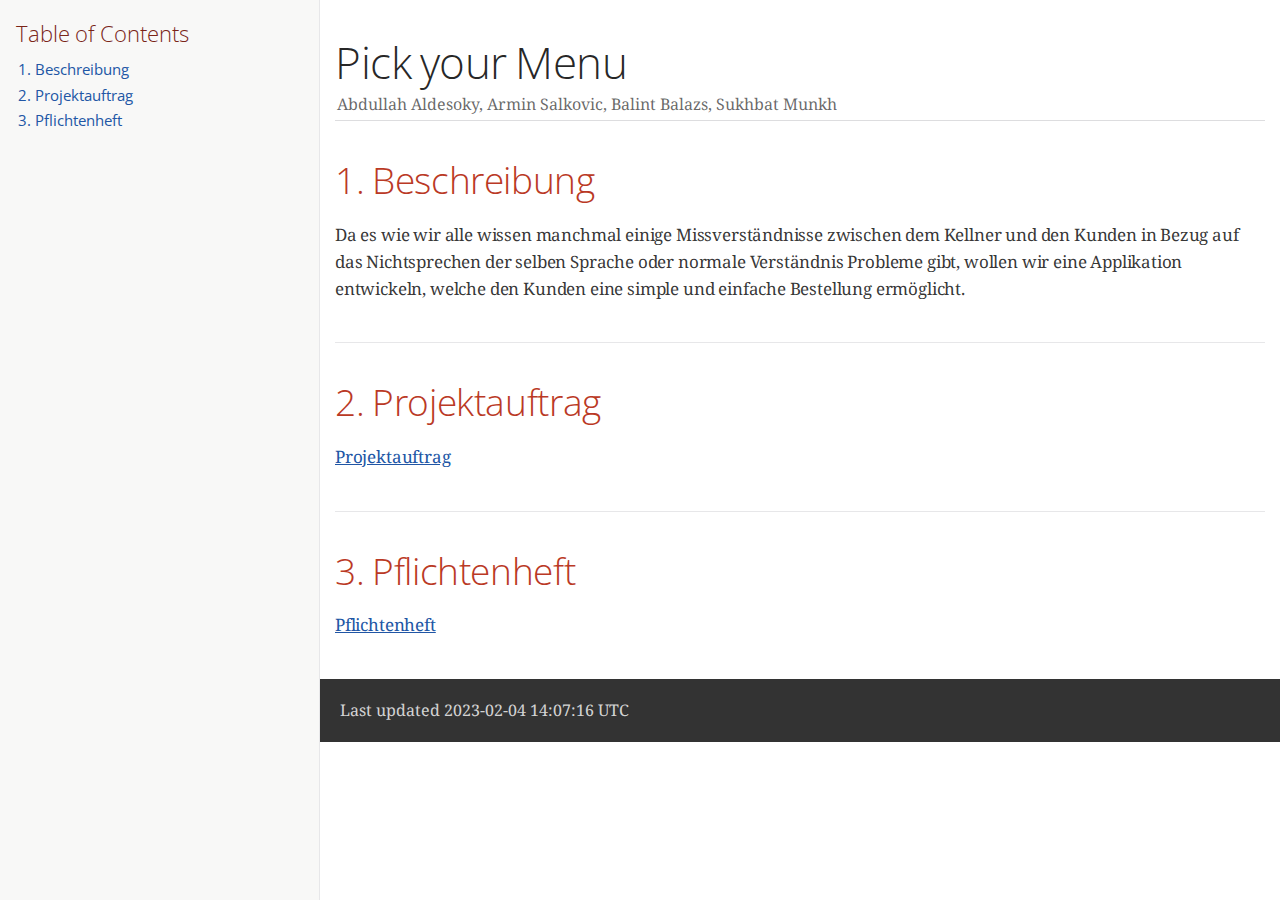
==== index.html @ bdaafacc "Deploying to gh-pages from  @ 7ecae2be215846aeaf0125df50482e69da65129a 🚀" ====
<!DOCTYPE html>
<html lang="en">
<head>
<meta charset="UTF-8">
<meta http-equiv="X-UA-Compatible" content="IE=edge">
<meta name="viewport" content="width=device-width, initial-scale=1.0">
<meta name="generator" content="Asciidoctor 2.0.18">
<meta name="author" content="Abdullah Aldesoky, Armin Salkovic, Balint Balazs, Sukhbat Munkh">
<link rel="icon" type="image/png" href="themes/favicon.png">
<title>Pick your Menu</title>
<link rel="stylesheet" href="https://fonts.googleapis.com/css?family=Open+Sans:300,300italic,400,400italic,600,600italic%7CNoto+Serif:400,400italic,700,700italic%7CDroid+Sans+Mono:400,700">
<style>
/*! Asciidoctor default stylesheet | MIT License | https://asciidoctor.org */
/* Uncomment the following line when using as a custom stylesheet */
/* @import "https://fonts.googleapis.com/css?family=Open+Sans:300,300italic,400,400italic,600,600italic%7CNoto+Serif:400,400italic,700,700italic%7CDroid+Sans+Mono:400,700"; */
html{font-family:sans-serif;-webkit-text-size-adjust:100%}
a{background:none}
a:focus{outline:thin dotted}
a:active,a:hover{outline:0}
h1{font-size:2em;margin:.67em 0}
b,strong{font-weight:bold}
abbr{font-size:.9em}
abbr[title]{cursor:help;border-bottom:1px dotted #dddddf;text-decoration:none}
dfn{font-style:italic}
hr{height:0}
mark{background:#ff0;color:#000}
code,kbd,pre,samp{font-family:monospace;font-size:1em}
pre{white-space:pre-wrap}
q{quotes:"\201C" "\201D" "\2018" "\2019"}
small{font-size:80%}
sub,sup{font-size:75%;line-height:0;position:relative;vertical-align:baseline}
sup{top:-.5em}
sub{bottom:-.25em}
img{border:0}
svg:not(:root){overflow:hidden}
figure{margin:0}
audio,video{display:inline-block}
audio:not([controls]){display:none;height:0}
fieldset{border:1px solid silver;margin:0 2px;padding:.35em .625em .75em}
legend{border:0;padding:0}
button,input,select,textarea{font-family:inherit;font-size:100%;margin:0}
button,input{line-height:normal}
button,select{text-transform:none}
button,html input[type=button],input[type=reset],input[type=submit]{-webkit-appearance:button;cursor:pointer}
button[disabled],html input[disabled]{cursor:default}
input[type=checkbox],input[type=radio]{padding:0}
button::-moz-focus-inner,input::-moz-focus-inner{border:0;padding:0}
textarea{overflow:auto;vertical-align:top}
table{border-collapse:collapse;border-spacing:0}
*,::before,::after{box-sizing:border-box}
html,body{font-size:100%}
body{background:#fff;color:rgba(0,0,0,.8);padding:0;margin:0;font-family:"Noto Serif","DejaVu Serif",serif;line-height:1;position:relative;cursor:auto;-moz-tab-size:4;-o-tab-size:4;tab-size:4;word-wrap:anywhere;-moz-osx-font-smoothing:grayscale;-webkit-font-smoothing:antialiased}
a:hover{cursor:pointer}
img,object,embed{max-width:100%;height:auto}
object,embed{height:100%}
img{-ms-interpolation-mode:bicubic}
.left{float:left!important}
.right{float:right!important}
.text-left{text-align:left!important}
.text-right{text-align:right!important}
.text-center{text-align:center!important}
.text-justify{text-align:justify!important}
.hide{display:none}
img,object,svg{display:inline-block;vertical-align:middle}
textarea{height:auto;min-height:50px}
select{width:100%}
.subheader,.admonitionblock td.content>.title,.audioblock>.title,.exampleblock>.title,.imageblock>.title,.listingblock>.title,.literalblock>.title,.stemblock>.title,.openblock>.title,.paragraph>.title,.quoteblock>.title,table.tableblock>.title,.verseblock>.title,.videoblock>.title,.dlist>.title,.olist>.title,.ulist>.title,.qlist>.title,.hdlist>.title{line-height:1.45;color:#7a2518;font-weight:400;margin-top:0;margin-bottom:.25em}
div,dl,dt,dd,ul,ol,li,h1,h2,h3,#toctitle,.sidebarblock>.content>.title,h4,h5,h6,pre,form,p,blockquote,th,td{margin:0;padding:0}
a{color:#2156a5;text-decoration:underline;line-height:inherit}
a:hover,a:focus{color:#1d4b8f}
a img{border:0}
p{line-height:1.6;margin-bottom:1.25em;text-rendering:optimizeLegibility}
p aside{font-size:.875em;line-height:1.35;font-style:italic}
h1,h2,h3,#toctitle,.sidebarblock>.content>.title,h4,h5,h6{font-family:"Open Sans","DejaVu Sans",sans-serif;font-weight:300;font-style:normal;color:#ba3925;text-rendering:optimizeLegibility;margin-top:1em;margin-bottom:.5em;line-height:1.0125em}
h1 small,h2 small,h3 small,#toctitle small,.sidebarblock>.content>.title small,h4 small,h5 small,h6 small{font-size:60%;color:#e99b8f;line-height:0}
h1{font-size:2.125em}
h2{font-size:1.6875em}
h3,#toctitle,.sidebarblock>.content>.title{font-size:1.375em}
h4,h5{font-size:1.125em}
h6{font-size:1em}
hr{border:solid #dddddf;border-width:1px 0 0;clear:both;margin:1.25em 0 1.1875em}
em,i{font-style:italic;line-height:inherit}
strong,b{font-weight:bold;line-height:inherit}
small{font-size:60%;line-height:inherit}
code{font-family:"Droid Sans Mono","DejaVu Sans Mono",monospace;font-weight:400;color:rgba(0,0,0,.9)}
ul,ol,dl{line-height:1.6;margin-bottom:1.25em;list-style-position:outside;font-family:inherit}
ul,ol{margin-left:1.5em}
ul li ul,ul li ol{margin-left:1.25em;margin-bottom:0}
ul.circle{list-style-type:circle}
ul.disc{list-style-type:disc}
ul.square{list-style-type:square}
ul.circle ul:not([class]),ul.disc ul:not([class]),ul.square ul:not([class]){list-style:inherit}
ol li ul,ol li ol{margin-left:1.25em;margin-bottom:0}
dl dt{margin-bottom:.3125em;font-weight:bold}
dl dd{margin-bottom:1.25em}
blockquote{margin:0 0 1.25em;padding:.5625em 1.25em 0 1.1875em;border-left:1px solid #ddd}
blockquote,blockquote p{line-height:1.6;color:rgba(0,0,0,.85)}
@media screen and (min-width:768px){h1,h2,h3,#toctitle,.sidebarblock>.content>.title,h4,h5,h6{line-height:1.2}
h1{font-size:2.75em}
h2{font-size:2.3125em}
h3,#toctitle,.sidebarblock>.content>.title{font-size:1.6875em}
h4{font-size:1.4375em}}
table{background:#fff;margin-bottom:1.25em;border:1px solid #dedede;word-wrap:normal}
table thead,table tfoot{background:#f7f8f7}
table thead tr th,table thead tr td,table tfoot tr th,table tfoot tr td{padding:.5em .625em .625em;font-size:inherit;color:rgba(0,0,0,.8);text-align:left}
table tr th,table tr td{padding:.5625em .625em;font-size:inherit;color:rgba(0,0,0,.8)}
table tr.even,table tr.alt{background:#f8f8f7}
table thead tr th,table tfoot tr th,table tbody tr td,table tr td,table tfoot tr td{line-height:1.6}
h1,h2,h3,#toctitle,.sidebarblock>.content>.title,h4,h5,h6{line-height:1.2;word-spacing:-.05em}
h1 strong,h2 strong,h3 strong,#toctitle strong,.sidebarblock>.content>.title strong,h4 strong,h5 strong,h6 strong{font-weight:400}
.center{margin-left:auto;margin-right:auto}
.stretch{width:100%}
.clearfix::before,.clearfix::after,.float-group::before,.float-group::after{content:" ";display:table}
.clearfix::after,.float-group::after{clear:both}
:not(pre).nobreak{word-wrap:normal}
:not(pre).nowrap{white-space:nowrap}
:not(pre).pre-wrap{white-space:pre-wrap}
:not(pre):not([class^=L])>code{font-size:.9375em;font-style:normal!important;letter-spacing:0;padding:.1em .5ex;word-spacing:-.15em;background:#f7f7f8;border-radius:4px;line-height:1.45;text-rendering:optimizeSpeed}
pre{color:rgba(0,0,0,.9);font-family:"Droid Sans Mono","DejaVu Sans Mono",monospace;line-height:1.45;text-rendering:optimizeSpeed}
pre code,pre pre{color:inherit;font-size:inherit;line-height:inherit}
pre>code{display:block}
pre.nowrap,pre.nowrap pre{white-space:pre;word-wrap:normal}
em em{font-style:normal}
strong strong{font-weight:400}
.keyseq{color:rgba(51,51,51,.8)}
kbd{font-family:"Droid Sans Mono","DejaVu Sans Mono",monospace;display:inline-block;color:rgba(0,0,0,.8);font-size:.65em;line-height:1.45;background:#f7f7f7;border:1px solid #ccc;border-radius:3px;box-shadow:0 1px 0 rgba(0,0,0,.2),inset 0 0 0 .1em #fff;margin:0 .15em;padding:.2em .5em;vertical-align:middle;position:relative;top:-.1em;white-space:nowrap}
.keyseq kbd:first-child{margin-left:0}
.keyseq kbd:last-child{margin-right:0}
.menuseq,.menuref{color:#000}
.menuseq b:not(.caret),.menuref{font-weight:inherit}
.menuseq{word-spacing:-.02em}
.menuseq b.caret{font-size:1.25em;line-height:.8}
.menuseq i.caret{font-weight:bold;text-align:center;width:.45em}
b.button::before,b.button::after{position:relative;top:-1px;font-weight:400}
b.button::before{content:"[";padding:0 3px 0 2px}
b.button::after{content:"]";padding:0 2px 0 3px}
p a>code:hover{color:rgba(0,0,0,.9)}
#header,#content,#footnotes,#footer{width:100%;margin:0 auto;max-width:62.5em;*zoom:1;position:relative;padding-left:.9375em;padding-right:.9375em}
#header::before,#header::after,#content::before,#content::after,#footnotes::before,#footnotes::after,#footer::before,#footer::after{content:" ";display:table}
#header::after,#content::after,#footnotes::after,#footer::after{clear:both}
#content{margin-top:1.25em}
#content::before{content:none}
#header>h1:first-child{color:rgba(0,0,0,.85);margin-top:2.25rem;margin-bottom:0}
#header>h1:first-child+#toc{margin-top:8px;border-top:1px solid #dddddf}
#header>h1:only-child,body.toc2 #header>h1:nth-last-child(2){border-bottom:1px solid #dddddf;padding-bottom:8px}
#header .details{border-bottom:1px solid #dddddf;line-height:1.45;padding-top:.25em;padding-bottom:.25em;padding-left:.25em;color:rgba(0,0,0,.6);display:flex;flex-flow:row wrap}
#header .details span:first-child{margin-left:-.125em}
#header .details span.email a{color:rgba(0,0,0,.85)}
#header .details br{display:none}
#header .details br+span::before{content:"\00a0\2013\00a0"}
#header .details br+span.author::before{content:"\00a0\22c5\00a0";color:rgba(0,0,0,.85)}
#header .details br+span#revremark::before{content:"\00a0|\00a0"}
#header #revnumber{text-transform:capitalize}
#header #revnumber::after{content:"\00a0"}
#content>h1:first-child:not([class]){color:rgba(0,0,0,.85);border-bottom:1px solid #dddddf;padding-bottom:8px;margin-top:0;padding-top:1rem;margin-bottom:1.25rem}
#toc{border-bottom:1px solid #e7e7e9;padding-bottom:.5em}
#toc>ul{margin-left:.125em}
#toc ul.sectlevel0>li>a{font-style:italic}
#toc ul.sectlevel0 ul.sectlevel1{margin:.5em 0}
#toc ul{font-family:"Open Sans","DejaVu Sans",sans-serif;list-style-type:none}
#toc li{line-height:1.3334;margin-top:.3334em}
#toc a{text-decoration:none}
#toc a:active{text-decoration:underline}
#toctitle{color:#7a2518;font-size:1.2em}
@media screen and (min-width:768px){#toctitle{font-size:1.375em}
body.toc2{padding-left:15em;padding-right:0}
#toc.toc2{margin-top:0!important;background:#f8f8f7;position:fixed;width:15em;left:0;top:0;border-right:1px solid #e7e7e9;border-top-width:0!important;border-bottom-width:0!important;z-index:1000;padding:1.25em 1em;height:100%;overflow:auto}
#toc.toc2 #toctitle{margin-top:0;margin-bottom:.8rem;font-size:1.2em}
#toc.toc2>ul{font-size:.9em;margin-bottom:0}
#toc.toc2 ul ul{margin-left:0;padding-left:1em}
#toc.toc2 ul.sectlevel0 ul.sectlevel1{padding-left:0;margin-top:.5em;margin-bottom:.5em}
body.toc2.toc-right{padding-left:0;padding-right:15em}
body.toc2.toc-right #toc.toc2{border-right-width:0;border-left:1px solid #e7e7e9;left:auto;right:0}}
@media screen and (min-width:1280px){body.toc2{padding-left:20em;padding-right:0}
#toc.toc2{width:20em}
#toc.toc2 #toctitle{font-size:1.375em}
#toc.toc2>ul{font-size:.95em}
#toc.toc2 ul ul{padding-left:1.25em}
body.toc2.toc-right{padding-left:0;padding-right:20em}}
#content #toc{border:1px solid #e0e0dc;margin-bottom:1.25em;padding:1.25em;background:#f8f8f7;border-radius:4px}
#content #toc>:first-child{margin-top:0}
#content #toc>:last-child{margin-bottom:0}
#footer{max-width:none;background:rgba(0,0,0,.8);padding:1.25em}
#footer-text{color:hsla(0,0%,100%,.8);line-height:1.44}
#content{margin-bottom:.625em}
.sect1{padding-bottom:.625em}
@media screen and (min-width:768px){#content{margin-bottom:1.25em}
.sect1{padding-bottom:1.25em}}
.sect1:last-child{padding-bottom:0}
.sect1+.sect1{border-top:1px solid #e7e7e9}
#content h1>a.anchor,h2>a.anchor,h3>a.anchor,#toctitle>a.anchor,.sidebarblock>.content>.title>a.anchor,h4>a.anchor,h5>a.anchor,h6>a.anchor{position:absolute;z-index:1001;width:1.5ex;margin-left:-1.5ex;display:block;text-decoration:none!important;visibility:hidden;text-align:center;font-weight:400}
#content h1>a.anchor::before,h2>a.anchor::before,h3>a.anchor::before,#toctitle>a.anchor::before,.sidebarblock>.content>.title>a.anchor::before,h4>a.anchor::before,h5>a.anchor::before,h6>a.anchor::before{content:"\00A7";font-size:.85em;display:block;padding-top:.1em}
#content h1:hover>a.anchor,#content h1>a.anchor:hover,h2:hover>a.anchor,h2>a.anchor:hover,h3:hover>a.anchor,#toctitle:hover>a.anchor,.sidebarblock>.content>.title:hover>a.anchor,h3>a.anchor:hover,#toctitle>a.anchor:hover,.sidebarblock>.content>.title>a.anchor:hover,h4:hover>a.anchor,h4>a.anchor:hover,h5:hover>a.anchor,h5>a.anchor:hover,h6:hover>a.anchor,h6>a.anchor:hover{visibility:visible}
#content h1>a.link,h2>a.link,h3>a.link,#toctitle>a.link,.sidebarblock>.content>.title>a.link,h4>a.link,h5>a.link,h6>a.link{color:#ba3925;text-decoration:none}
#content h1>a.link:hover,h2>a.link:hover,h3>a.link:hover,#toctitle>a.link:hover,.sidebarblock>.content>.title>a.link:hover,h4>a.link:hover,h5>a.link:hover,h6>a.link:hover{color:#a53221}
details,.audioblock,.imageblock,.literalblock,.listingblock,.stemblock,.videoblock{margin-bottom:1.25em}
details{margin-left:1.25rem}
details>summary{cursor:pointer;display:block;position:relative;line-height:1.6;margin-bottom:.625rem;outline:none;-webkit-tap-highlight-color:transparent}
details>summary::-webkit-details-marker{display:none}
details>summary::before{content:"";border:solid transparent;border-left:solid;border-width:.3em 0 .3em .5em;position:absolute;top:.5em;left:-1.25rem;transform:translateX(15%)}
details[open]>summary::before{border:solid transparent;border-top:solid;border-width:.5em .3em 0;transform:translateY(15%)}
details>summary::after{content:"";width:1.25rem;height:1em;position:absolute;top:.3em;left:-1.25rem}
.admonitionblock td.content>.title,.audioblock>.title,.exampleblock>.title,.imageblock>.title,.listingblock>.title,.literalblock>.title,.stemblock>.title,.openblock>.title,.paragraph>.title,.quoteblock>.title,table.tableblock>.title,.verseblock>.title,.videoblock>.title,.dlist>.title,.olist>.title,.ulist>.title,.qlist>.title,.hdlist>.title{text-rendering:optimizeLegibility;text-align:left;font-family:"Noto Serif","DejaVu Serif",serif;font-size:1rem;font-style:italic}
table.tableblock.fit-content>caption.title{white-space:nowrap;width:0}
.paragraph.lead>p,#preamble>.sectionbody>[class=paragraph]:first-of-type p{font-size:1.21875em;line-height:1.6;color:rgba(0,0,0,.85)}
.admonitionblock>table{border-collapse:separate;border:0;background:none;width:100%}
.admonitionblock>table td.icon{text-align:center;width:80px}
.admonitionblock>table td.icon img{max-width:none}
.admonitionblock>table td.icon .title{font-weight:bold;font-family:"Open Sans","DejaVu Sans",sans-serif;text-transform:uppercase}
.admonitionblock>table td.content{padding-left:1.125em;padding-right:1.25em;border-left:1px solid #dddddf;color:rgba(0,0,0,.6);word-wrap:anywhere}
.admonitionblock>table td.content>:last-child>:last-child{margin-bottom:0}
.exampleblock>.content{border:1px solid #e6e6e6;margin-bottom:1.25em;padding:1.25em;background:#fff;border-radius:4px}
.exampleblock>.content>:first-child{margin-top:0}
.exampleblock>.content>:last-child{margin-bottom:0}
.sidebarblock{border:1px solid #dbdbd6;margin-bottom:1.25em;padding:1.25em;background:#f3f3f2;border-radius:4px}
.sidebarblock>:first-child{margin-top:0}
.sidebarblock>:last-child{margin-bottom:0}
.sidebarblock>.content>.title{color:#7a2518;margin-top:0;text-align:center}
.exampleblock>.content>:last-child>:last-child,.exampleblock>.content .olist>ol>li:last-child>:last-child,.exampleblock>.content .ulist>ul>li:last-child>:last-child,.exampleblock>.content .qlist>ol>li:last-child>:last-child,.sidebarblock>.content>:last-child>:last-child,.sidebarblock>.content .olist>ol>li:last-child>:last-child,.sidebarblock>.content .ulist>ul>li:last-child>:last-child,.sidebarblock>.content .qlist>ol>li:last-child>:last-child{margin-bottom:0}
.literalblock pre,.listingblock>.content>pre{border-radius:4px;overflow-x:auto;padding:1em;font-size:.8125em}
@media screen and (min-width:768px){.literalblock pre,.listingblock>.content>pre{font-size:.90625em}}
@media screen and (min-width:1280px){.literalblock pre,.listingblock>.content>pre{font-size:1em}}
.literalblock pre,.listingblock>.content>pre:not(.highlight),.listingblock>.content>pre[class=highlight],.listingblock>.content>pre[class^="highlight "]{background:#f7f7f8}
.literalblock.output pre{color:#f7f7f8;background:rgba(0,0,0,.9)}
.listingblock>.content{position:relative}
.listingblock code[data-lang]::before{display:none;content:attr(data-lang);position:absolute;font-size:.75em;top:.425rem;right:.5rem;line-height:1;text-transform:uppercase;color:inherit;opacity:.5}
.listingblock:hover code[data-lang]::before{display:block}
.listingblock.terminal pre .command::before{content:attr(data-prompt);padding-right:.5em;color:inherit;opacity:.5}
.listingblock.terminal pre .command:not([data-prompt])::before{content:"$"}
.listingblock pre.highlightjs{padding:0}
.listingblock pre.highlightjs>code{padding:1em;border-radius:4px}
.listingblock pre.prettyprint{border-width:0}
.prettyprint{background:#f7f7f8}
pre.prettyprint .linenums{line-height:1.45;margin-left:2em}
pre.prettyprint li{background:none;list-style-type:inherit;padding-left:0}
pre.prettyprint li code[data-lang]::before{opacity:1}
pre.prettyprint li:not(:first-child) code[data-lang]::before{display:none}
table.linenotable{border-collapse:separate;border:0;margin-bottom:0;background:none}
table.linenotable td[class]{color:inherit;vertical-align:top;padding:0;line-height:inherit;white-space:normal}
table.linenotable td.code{padding-left:.75em}
table.linenotable td.linenos,pre.pygments .linenos{border-right:1px solid;opacity:.35;padding-right:.5em;-webkit-user-select:none;-moz-user-select:none;-ms-user-select:none;user-select:none}
pre.pygments span.linenos{display:inline-block;margin-right:.75em}
.quoteblock{margin:0 1em 1.25em 1.5em;display:table}
.quoteblock:not(.excerpt)>.title{margin-left:-1.5em;margin-bottom:.75em}
.quoteblock blockquote,.quoteblock p{color:rgba(0,0,0,.85);font-size:1.15rem;line-height:1.75;word-spacing:.1em;letter-spacing:0;font-style:italic;text-align:justify}
.quoteblock blockquote{margin:0;padding:0;border:0}
.quoteblock blockquote::before{content:"\201c";float:left;font-size:2.75em;font-weight:bold;line-height:.6em;margin-left:-.6em;color:#7a2518;text-shadow:0 1px 2px rgba(0,0,0,.1)}
.quoteblock blockquote>.paragraph:last-child p{margin-bottom:0}
.quoteblock .attribution{margin-top:.75em;margin-right:.5ex;text-align:right}
.verseblock{margin:0 1em 1.25em}
.verseblock pre{font-family:"Open Sans","DejaVu Sans",sans-serif;font-size:1.15rem;color:rgba(0,0,0,.85);font-weight:300;text-rendering:optimizeLegibility}
.verseblock pre strong{font-weight:400}
.verseblock .attribution{margin-top:1.25rem;margin-left:.5ex}
.quoteblock .attribution,.verseblock .attribution{font-size:.9375em;line-height:1.45;font-style:italic}
.quoteblock .attribution br,.verseblock .attribution br{display:none}
.quoteblock .attribution cite,.verseblock .attribution cite{display:block;letter-spacing:-.025em;color:rgba(0,0,0,.6)}
.quoteblock.abstract blockquote::before,.quoteblock.excerpt blockquote::before,.quoteblock .quoteblock blockquote::before{display:none}
.quoteblock.abstract blockquote,.quoteblock.abstract p,.quoteblock.excerpt blockquote,.quoteblock.excerpt p,.quoteblock .quoteblock blockquote,.quoteblock .quoteblock p{line-height:1.6;word-spacing:0}
.quoteblock.abstract{margin:0 1em 1.25em;display:block}
.quoteblock.abstract>.title{margin:0 0 .375em;font-size:1.15em;text-align:center}
.quoteblock.excerpt>blockquote,.quoteblock .quoteblock{padding:0 0 .25em 1em;border-left:.25em solid #dddddf}
.quoteblock.excerpt,.quoteblock .quoteblock{margin-left:0}
.quoteblock.excerpt blockquote,.quoteblock.excerpt p,.quoteblock .quoteblock blockquote,.quoteblock .quoteblock p{color:inherit;font-size:1.0625rem}
.quoteblock.excerpt .attribution,.quoteblock .quoteblock .attribution{color:inherit;font-size:.85rem;text-align:left;margin-right:0}
p.tableblock:last-child{margin-bottom:0}
td.tableblock>.content{margin-bottom:1.25em;word-wrap:anywhere}
td.tableblock>.content>:last-child{margin-bottom:-1.25em}
table.tableblock,th.tableblock,td.tableblock{border:0 solid #dedede}
table.grid-all>*>tr>*{border-width:1px}
table.grid-cols>*>tr>*{border-width:0 1px}
table.grid-rows>*>tr>*{border-width:1px 0}
table.frame-all{border-width:1px}
table.frame-ends{border-width:1px 0}
table.frame-sides{border-width:0 1px}
table.frame-none>colgroup+*>:first-child>*,table.frame-sides>colgroup+*>:first-child>*{border-top-width:0}
table.frame-none>:last-child>:last-child>*,table.frame-sides>:last-child>:last-child>*{border-bottom-width:0}
table.frame-none>*>tr>:first-child,table.frame-ends>*>tr>:first-child{border-left-width:0}
table.frame-none>*>tr>:last-child,table.frame-ends>*>tr>:last-child{border-right-width:0}
table.stripes-all>*>tr,table.stripes-odd>*>tr:nth-of-type(odd),table.stripes-even>*>tr:nth-of-type(even),table.stripes-hover>*>tr:hover{background:#f8f8f7}
th.halign-left,td.halign-left{text-align:left}
th.halign-right,td.halign-right{text-align:right}
th.halign-center,td.halign-center{text-align:center}
th.valign-top,td.valign-top{vertical-align:top}
th.valign-bottom,td.valign-bottom{vertical-align:bottom}
th.valign-middle,td.valign-middle{vertical-align:middle}
table thead th,table tfoot th{font-weight:bold}
tbody tr th{background:#f7f8f7}
tbody tr th,tbody tr th p,tfoot tr th,tfoot tr th p{color:rgba(0,0,0,.8);font-weight:bold}
p.tableblock>code:only-child{background:none;padding:0}
p.tableblock{font-size:1em}
ol{margin-left:1.75em}
ul li ol{margin-left:1.5em}
dl dd{margin-left:1.125em}
dl dd:last-child,dl dd:last-child>:last-child{margin-bottom:0}
li p,ul dd,ol dd,.olist .olist,.ulist .ulist,.ulist .olist,.olist .ulist{margin-bottom:.625em}
ul.checklist,ul.none,ol.none,ul.no-bullet,ol.no-bullet,ol.unnumbered,ul.unstyled,ol.unstyled{list-style-type:none}
ul.no-bullet,ol.no-bullet,ol.unnumbered{margin-left:.625em}
ul.unstyled,ol.unstyled{margin-left:0}
li>p:empty:only-child::before{content:"";display:inline-block}
ul.checklist>li>p:first-child{margin-left:-1em}
ul.checklist>li>p:first-child>.fa-square-o:first-child,ul.checklist>li>p:first-child>.fa-check-square-o:first-child{width:1.25em;font-size:.8em;position:relative;bottom:.125em}
ul.checklist>li>p:first-child>input[type=checkbox]:first-child{margin-right:.25em}
ul.inline{display:flex;flex-flow:row wrap;list-style:none;margin:0 0 .625em -1.25em}
ul.inline>li{margin-left:1.25em}
.unstyled dl dt{font-weight:400;font-style:normal}
ol.arabic{list-style-type:decimal}
ol.decimal{list-style-type:decimal-leading-zero}
ol.loweralpha{list-style-type:lower-alpha}
ol.upperalpha{list-style-type:upper-alpha}
ol.lowerroman{list-style-type:lower-roman}
ol.upperroman{list-style-type:upper-roman}
ol.lowergreek{list-style-type:lower-greek}
.hdlist>table,.colist>table{border:0;background:none}
.hdlist>table>tbody>tr,.colist>table>tbody>tr{background:none}
td.hdlist1,td.hdlist2{vertical-align:top;padding:0 .625em}
td.hdlist1{font-weight:bold;padding-bottom:1.25em}
td.hdlist2{word-wrap:anywhere}
.literalblock+.colist,.listingblock+.colist{margin-top:-.5em}
.colist td:not([class]):first-child{padding:.4em .75em 0;line-height:1;vertical-align:top}
.colist td:not([class]):first-child img{max-width:none}
.colist td:not([class]):last-child{padding:.25em 0}
.thumb,.th{line-height:0;display:inline-block;border:4px solid #fff;box-shadow:0 0 0 1px #ddd}
.imageblock.left{margin:.25em .625em 1.25em 0}
.imageblock.right{margin:.25em 0 1.25em .625em}
.imageblock>.title{margin-bottom:0}
.imageblock.thumb,.imageblock.th{border-width:6px}
.imageblock.thumb>.title,.imageblock.th>.title{padding:0 .125em}
.image.left,.image.right{margin-top:.25em;margin-bottom:.25em;display:inline-block;line-height:0}
.image.left{margin-right:.625em}
.image.right{margin-left:.625em}
a.image{text-decoration:none;display:inline-block}
a.image object{pointer-events:none}
sup.footnote,sup.footnoteref{font-size:.875em;position:static;vertical-align:super}
sup.footnote a,sup.footnoteref a{text-decoration:none}
sup.footnote a:active,sup.footnoteref a:active{text-decoration:underline}
#footnotes{padding-top:.75em;padding-bottom:.75em;margin-bottom:.625em}
#footnotes hr{width:20%;min-width:6.25em;margin:-.25em 0 .75em;border-width:1px 0 0}
#footnotes .footnote{padding:0 .375em 0 .225em;line-height:1.3334;font-size:.875em;margin-left:1.2em;margin-bottom:.2em}
#footnotes .footnote a:first-of-type{font-weight:bold;text-decoration:none;margin-left:-1.05em}
#footnotes .footnote:last-of-type{margin-bottom:0}
#content #footnotes{margin-top:-.625em;margin-bottom:0;padding:.75em 0}
div.unbreakable{page-break-inside:avoid}
.big{font-size:larger}
.small{font-size:smaller}
.underline{text-decoration:underline}
.overline{text-decoration:overline}
.line-through{text-decoration:line-through}
.aqua{color:#00bfbf}
.aqua-background{background:#00fafa}
.black{color:#000}
.black-background{background:#000}
.blue{color:#0000bf}
.blue-background{background:#0000fa}
.fuchsia{color:#bf00bf}
.fuchsia-background{background:#fa00fa}
.gray{color:#606060}
.gray-background{background:#7d7d7d}
.green{color:#006000}
.green-background{background:#007d00}
.lime{color:#00bf00}
.lime-background{background:#00fa00}
.maroon{color:#600000}
.maroon-background{background:#7d0000}
.navy{color:#000060}
.navy-background{background:#00007d}
.olive{color:#606000}
.olive-background{background:#7d7d00}
.purple{color:#600060}
.purple-background{background:#7d007d}
.red{color:#bf0000}
.red-background{background:#fa0000}
.silver{color:#909090}
.silver-background{background:#bcbcbc}
.teal{color:#006060}
.teal-background{background:#007d7d}
.white{color:#bfbfbf}
.white-background{background:#fafafa}
.yellow{color:#bfbf00}
.yellow-background{background:#fafa00}
span.icon>.fa{cursor:default}
a span.icon>.fa{cursor:inherit}
.admonitionblock td.icon [class^="fa icon-"]{font-size:2.5em;text-shadow:1px 1px 2px rgba(0,0,0,.5);cursor:default}
.admonitionblock td.icon .icon-note::before{content:"\f05a";color:#19407c}
.admonitionblock td.icon .icon-tip::before{content:"\f0eb";text-shadow:1px 1px 2px rgba(155,155,0,.8);color:#111}
.admonitionblock td.icon .icon-warning::before{content:"\f071";color:#bf6900}
.admonitionblock td.icon .icon-caution::before{content:"\f06d";color:#bf3400}
.admonitionblock td.icon .icon-important::before{content:"\f06a";color:#bf0000}
.conum[data-value]{display:inline-block;color:#fff!important;background:rgba(0,0,0,.8);border-radius:50%;text-align:center;font-size:.75em;width:1.67em;height:1.67em;line-height:1.67em;font-family:"Open Sans","DejaVu Sans",sans-serif;font-style:normal;font-weight:bold}
.conum[data-value] *{color:#fff!important}
.conum[data-value]+b{display:none}
.conum[data-value]::after{content:attr(data-value)}
pre .conum[data-value]{position:relative;top:-.125em}
b.conum *{color:inherit!important}
.conum:not([data-value]):empty{display:none}
dt,th.tableblock,td.content,div.footnote{text-rendering:optimizeLegibility}
h1,h2,p,td.content,span.alt,summary{letter-spacing:-.01em}
p strong,td.content strong,div.footnote strong{letter-spacing:-.005em}
p,blockquote,dt,td.content,span.alt,summary{font-size:1.0625rem}
p{margin-bottom:1.25rem}
.sidebarblock p,.sidebarblock dt,.sidebarblock td.content,p.tableblock{font-size:1em}
.exampleblock>.content{background:#fffef7;border-color:#e0e0dc;box-shadow:0 1px 4px #e0e0dc}
.print-only{display:none!important}
@page{margin:1.25cm .75cm}
@media print{*{box-shadow:none!important;text-shadow:none!important}
html{font-size:80%}
a{color:inherit!important;text-decoration:underline!important}
a.bare,a[href^="#"],a[href^="mailto:"]{text-decoration:none!important}
a[href^="http:"]:not(.bare)::after,a[href^="https:"]:not(.bare)::after{content:"(" attr(href) ")";display:inline-block;font-size:.875em;padding-left:.25em}
abbr[title]{border-bottom:1px dotted}
abbr[title]::after{content:" (" attr(title) ")"}
pre,blockquote,tr,img,object,svg{page-break-inside:avoid}
thead{display:table-header-group}
svg{max-width:100%}
p,blockquote,dt,td.content{font-size:1em;orphans:3;widows:3}
h2,h3,#toctitle,.sidebarblock>.content>.title{page-break-after:avoid}
#header,#content,#footnotes,#footer{max-width:none}
#toc,.sidebarblock,.exampleblock>.content{background:none!important}
#toc{border-bottom:1px solid #dddddf!important;padding-bottom:0!important}
body.book #header{text-align:center}
body.book #header>h1:first-child{border:0!important;margin:2.5em 0 1em}
body.book #header .details{border:0!important;display:block;padding:0!important}
body.book #header .details span:first-child{margin-left:0!important}
body.book #header .details br{display:block}
body.book #header .details br+span::before{content:none!important}
body.book #toc{border:0!important;text-align:left!important;padding:0!important;margin:0!important}
body.book #toc,body.book #preamble,body.book h1.sect0,body.book .sect1>h2{page-break-before:always}
.listingblock code[data-lang]::before{display:block}
#footer{padding:0 .9375em}
.hide-on-print{display:none!important}
.print-only{display:block!important}
.hide-for-print{display:none!important}
.show-for-print{display:inherit!important}}
@media amzn-kf8,print{#header>h1:first-child{margin-top:1.25rem}
.sect1{padding:0!important}
.sect1+.sect1{border:0}
#footer{background:none}
#footer-text{color:rgba(0,0,0,.6);font-size:.9em}}
@media amzn-kf8{#header,#content,#footnotes,#footer{padding:0}}
</style>
<link rel="stylesheet" href="https://cdnjs.cloudflare.com/ajax/libs/font-awesome/4.7.0/css/font-awesome.min.css">
</head>
<body class="article toc2 toc-left">
<div id="header">
<h1>Pick your Menu</h1>
<div class="details">
<span id="author" class="author">Abdullah Aldesoky, Armin Salkovic, Balint Balazs, Sukhbat Munkh</span><br>
</div>
<div id="toc" class="toc2">
<div id="toctitle">Table of Contents</div>
<ul class="sectlevel1">
<li><a href="#_beschreibung">1. Beschreibung</a></li>
<li><a href="#_projektauftrag">2. Projektauftrag</a></li>
<li><a href="#_pflichtenheft">3. Pflichtenheft</a></li>
</ul>
</div>
</div>
<div id="content">
<div class="sect1">
<h2 id="_beschreibung"><a class="anchor" href="#_beschreibung"></a>1. Beschreibung</h2>
<div class="sectionbody">
<div class="paragraph">
<p>Da es wie wir alle wissen manchmal einige Missverständnisse zwischen dem Kellner und den Kunden
in Bezug auf das Nichtsprechen der selben Sprache oder normale Verständnis Probleme gibt, wollen wir eine Applikation entwickeln, welche den Kunden eine simple und einfache Bestellung ermöglicht.</p>
</div>
</div>
</div>
<div class="sect1">
<h2 id="_projektauftrag"><a class="anchor" href="#_projektauftrag"></a>2. Projektauftrag</h2>
<div class="sectionbody">
<div class="paragraph">
<p><a href="Projektauftrag.html">Projektauftrag</a></p>
</div>
</div>
</div>
<div class="sect1">
<h2 id="_pflichtenheft"><a class="anchor" href="#_pflichtenheft"></a>3. Pflichtenheft</h2>
<div class="sectionbody">
<div class="paragraph">
<p><a href="Pflichtenheft.html">Pflichtenheft</a></p>
</div>
</div>
</div>
</div>
<div id="footer">
<div id="footer-text">
Last updated 2023-02-04 14:07:16 UTC
</div>
</div>
</body>
</html>
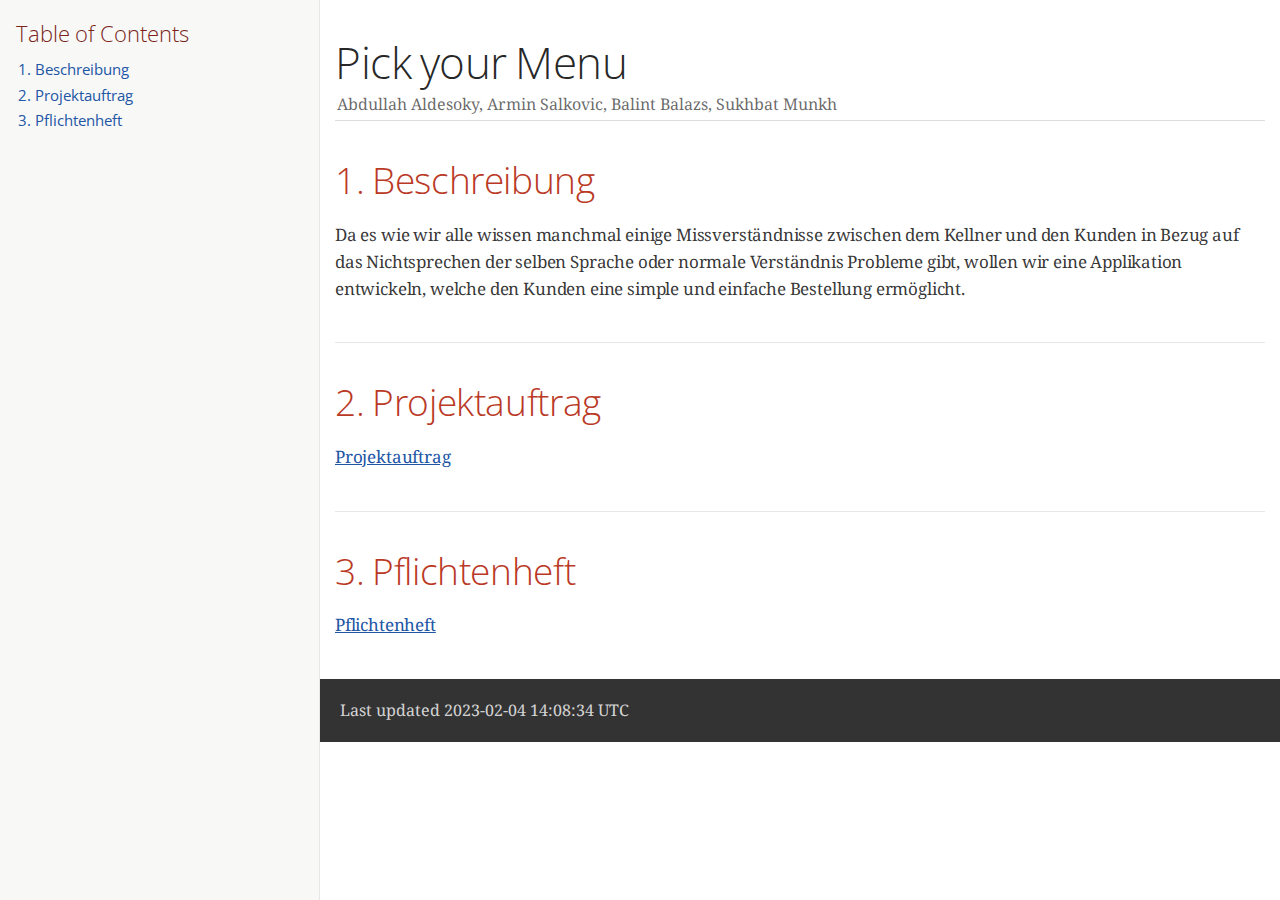
==== commit 486e412d: "Deploying to gh-pages from  @ 45897697eb1d072e4b914406344a3b9f953fe679 🚀" ====
--- a/index.html
+++ b/index.html
@@ -483,7 +483,7 @@
 </div>
 <div id="footer">
 <div id="footer-text">
-Last updated 2023-02-04 14:07:16 UTC
+Last updated 2023-02-04 14:08:34 UTC
 </div>
 </div>
 </body>
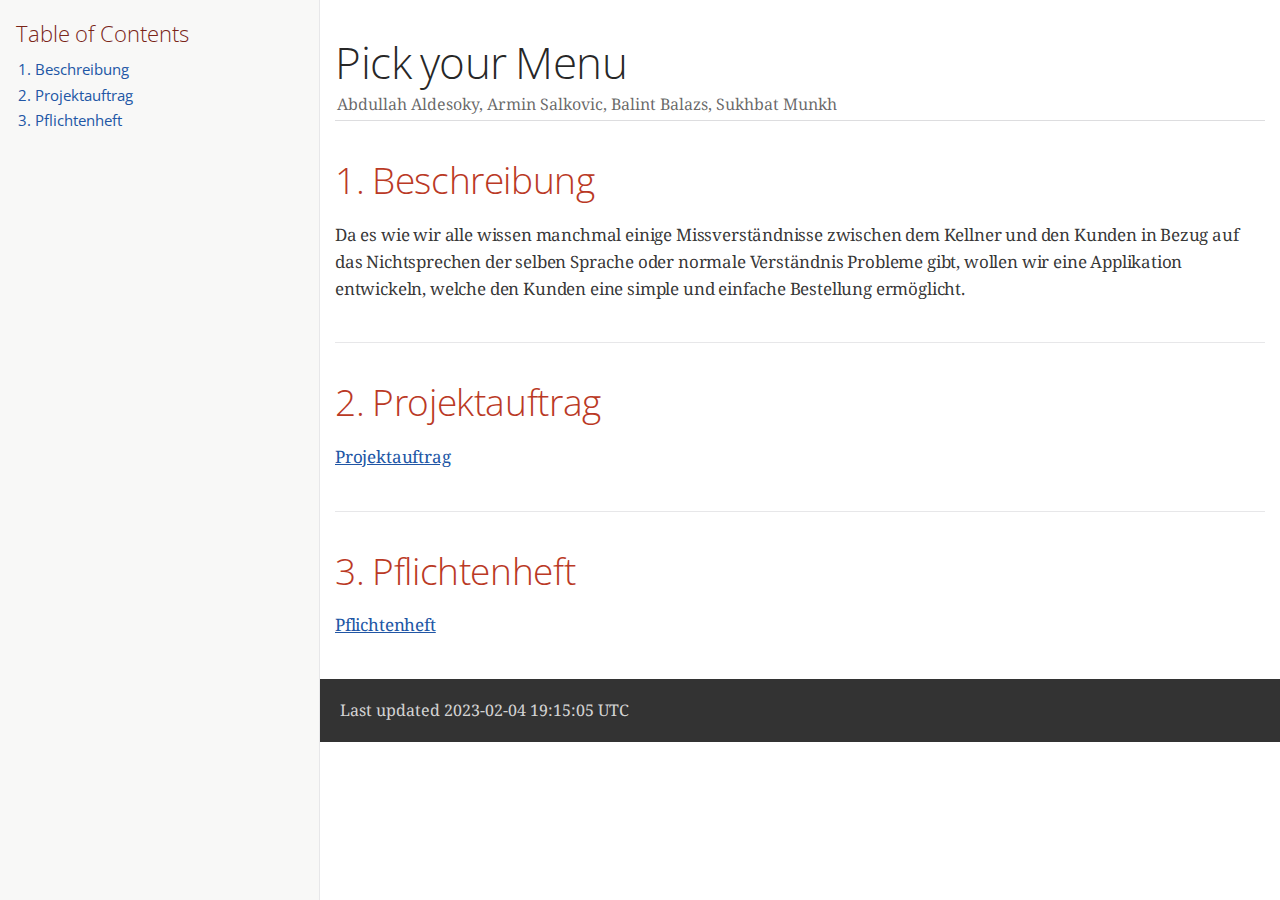
==== commit 8f59e8a6: "Deploying to gh-pages from  @ 883f39af9bada3873e9b93eedc303c339a5f26d0 🚀" ====
--- a/index.html
+++ b/index.html
@@ -483,7 +483,7 @@
 </div>
 <div id="footer">
 <div id="footer-text">
-Last updated 2023-02-04 14:08:34 UTC
+Last updated 2023-02-04 19:15:05 UTC
 </div>
 </div>
 </body>
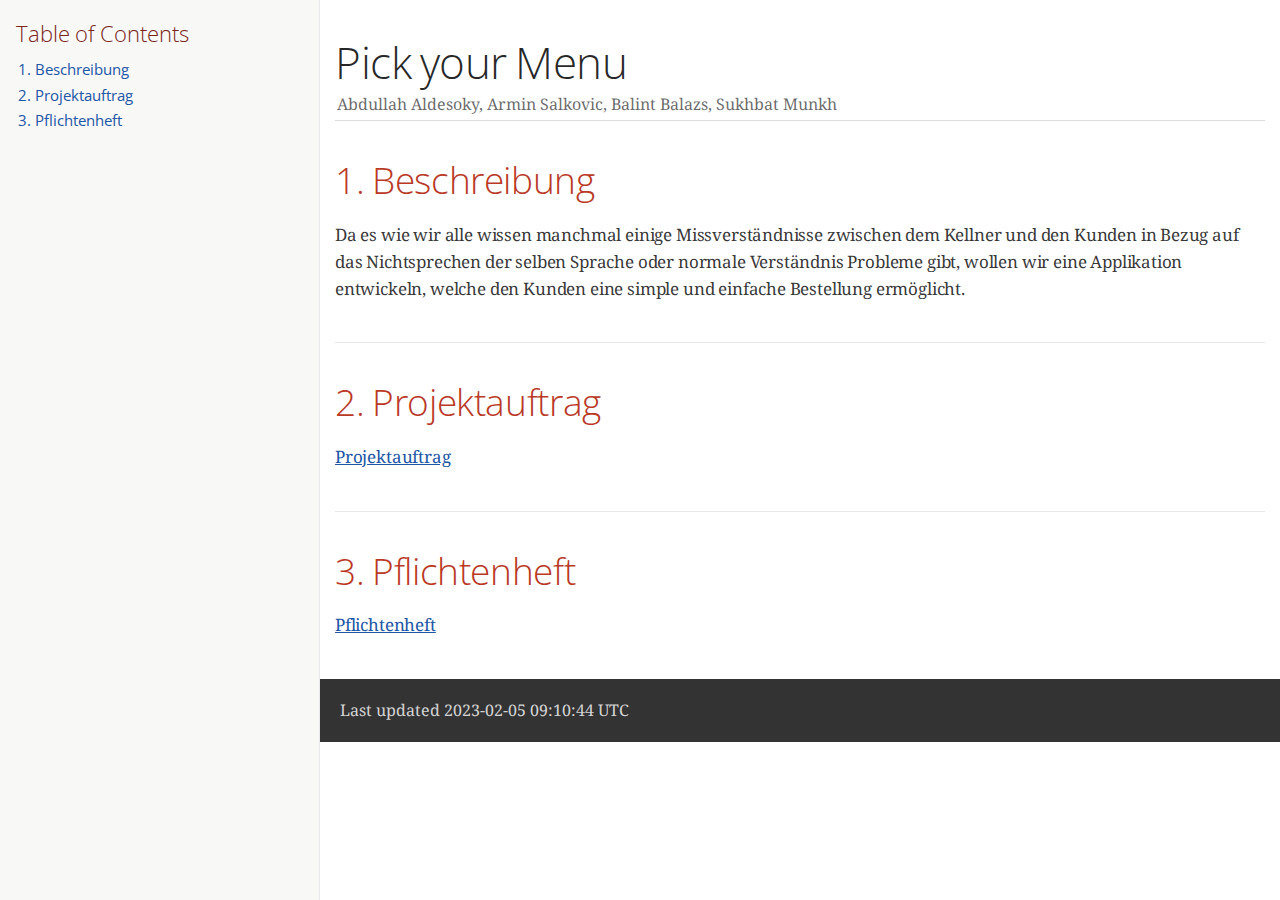
==== commit efdfd4f7: "Deploying to gh-pages from  @ 03e6a917d6df7f5feb4fcf4dff7017c53cd60452 🚀" ====
--- a/index.html
+++ b/index.html
@@ -483,7 +483,7 @@
 </div>
 <div id="footer">
 <div id="footer-text">
-Last updated 2023-02-04 19:15:05 UTC
+Last updated 2023-02-05 09:10:44 UTC
 </div>
 </div>
 </body>
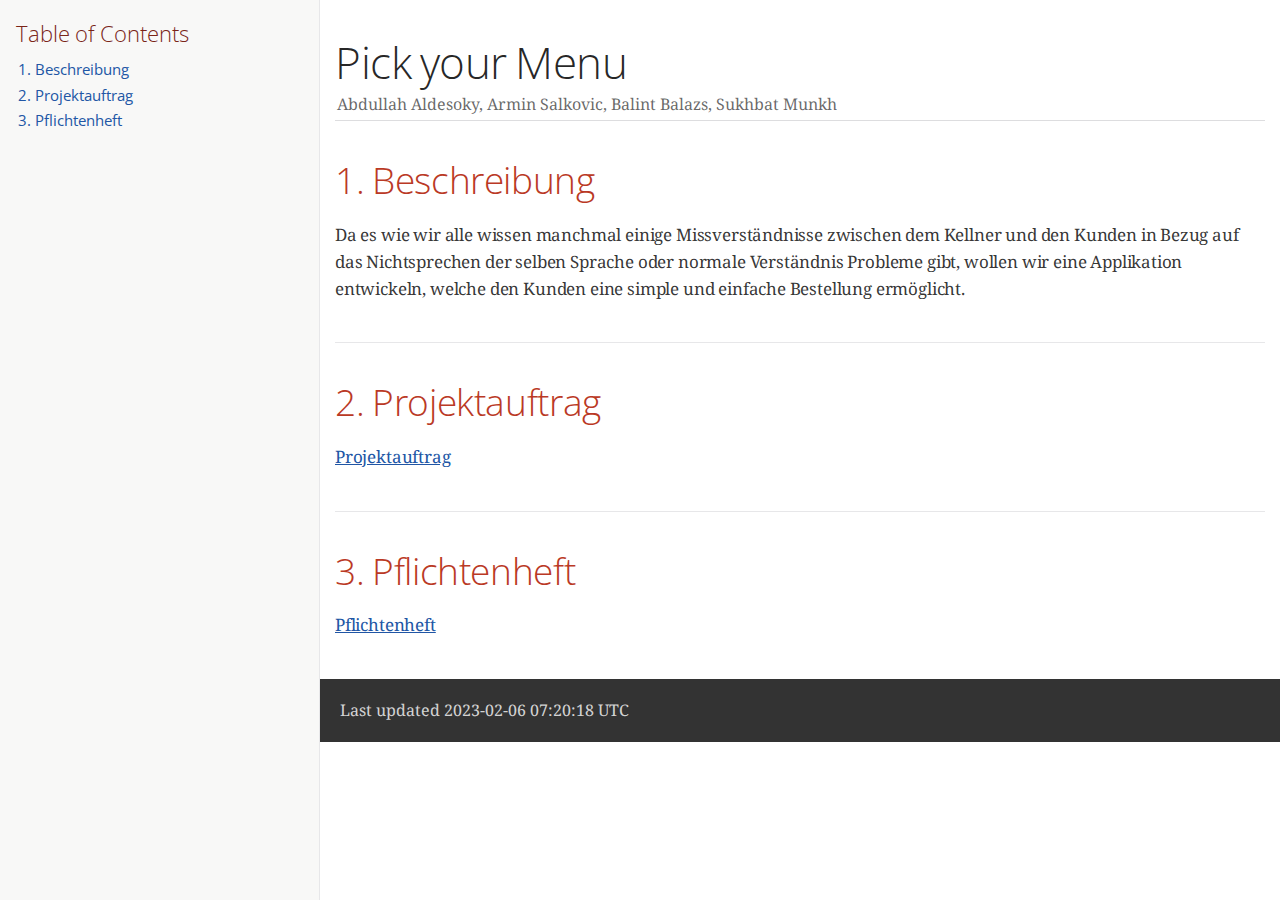
==== commit aa12a490: "Deploying to gh-pages from  @ bd752a661856d1847d5354c01fdd98f53d98a9ac 🚀" ====
--- a/index.html
+++ b/index.html
@@ -483,7 +483,7 @@
 </div>
 <div id="footer">
 <div id="footer-text">
-Last updated 2023-02-05 09:10:44 UTC
+Last updated 2023-02-06 07:20:18 UTC
 </div>
 </div>
 </body>
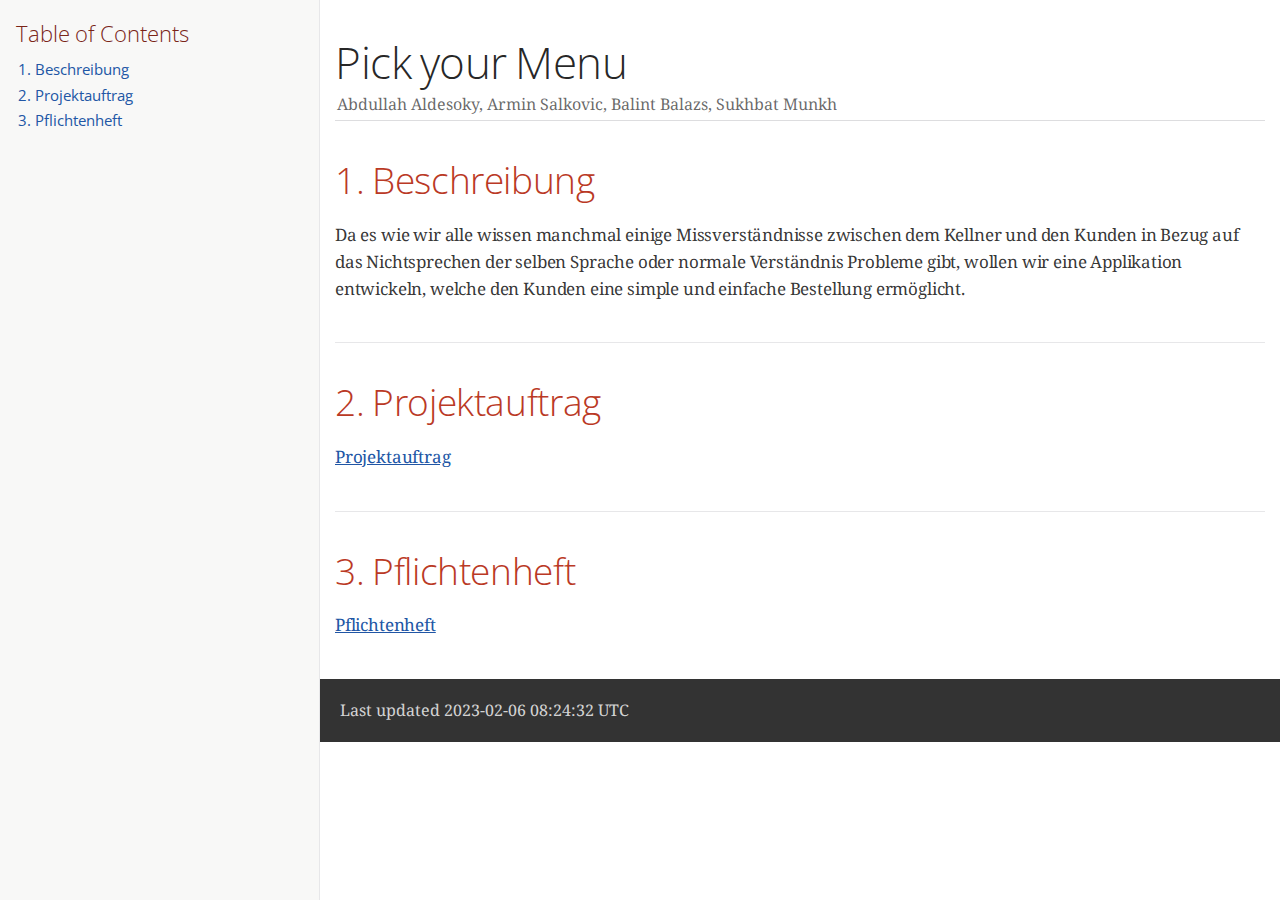
==== commit 1b1d1296: "Deploying to gh-pages from  @ dd47e6fd4c7682c0c198a2f38c2e6583502279e8 🚀" ====
--- a/index.html
+++ b/index.html
@@ -483,7 +483,7 @@
 </div>
 <div id="footer">
 <div id="footer-text">
-Last updated 2023-02-06 07:20:18 UTC
+Last updated 2023-02-06 08:24:32 UTC
 </div>
 </div>
 </body>
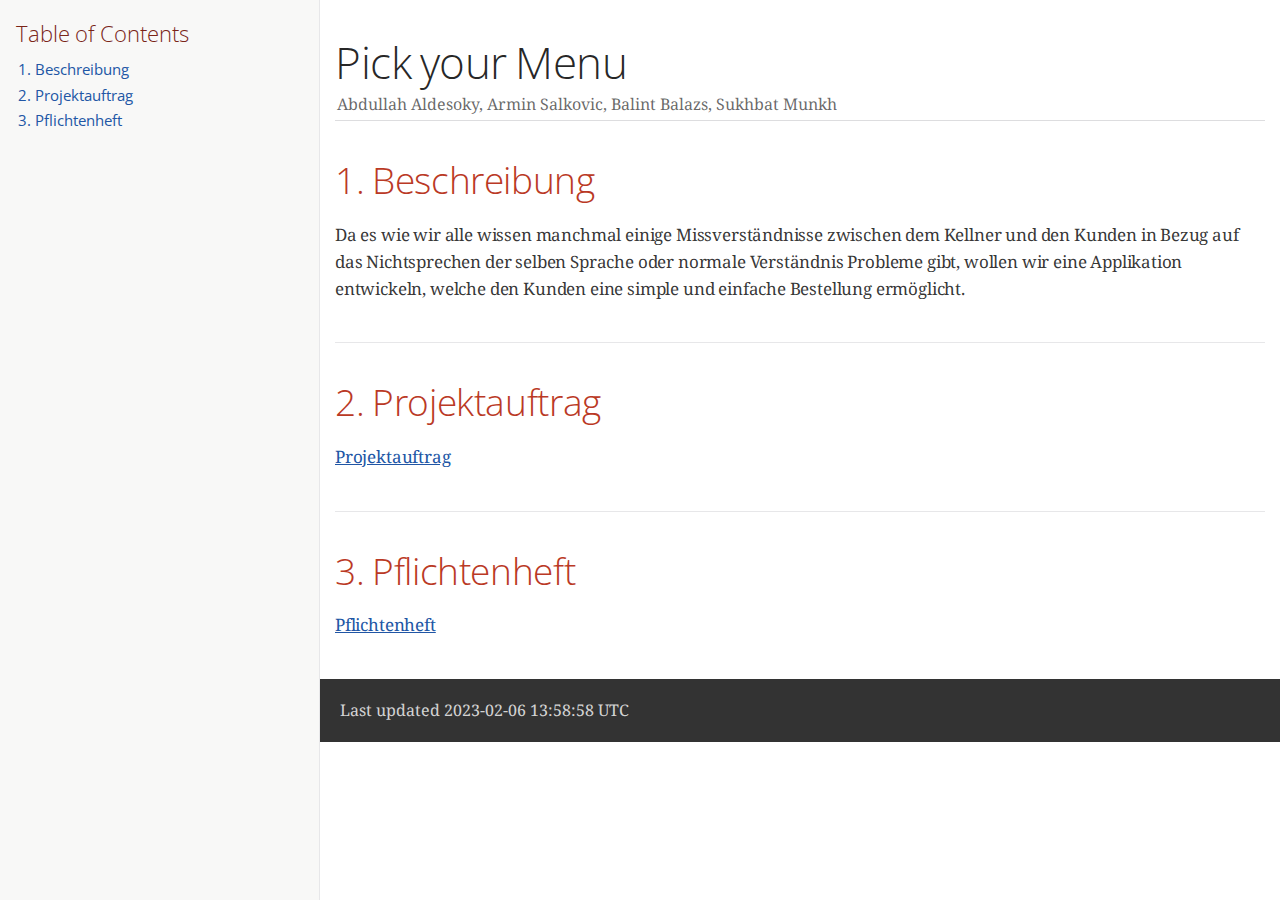
==== commit 1c84c908: "Deploying to gh-pages from  @ 71febefdd4c82a7551f9ef2a41eecdf23cc252b3 🚀" ====
--- a/index.html
+++ b/index.html
@@ -483,7 +483,7 @@
 </div>
 <div id="footer">
 <div id="footer-text">
-Last updated 2023-02-06 08:24:32 UTC
+Last updated 2023-02-06 13:58:58 UTC
 </div>
 </div>
 </body>
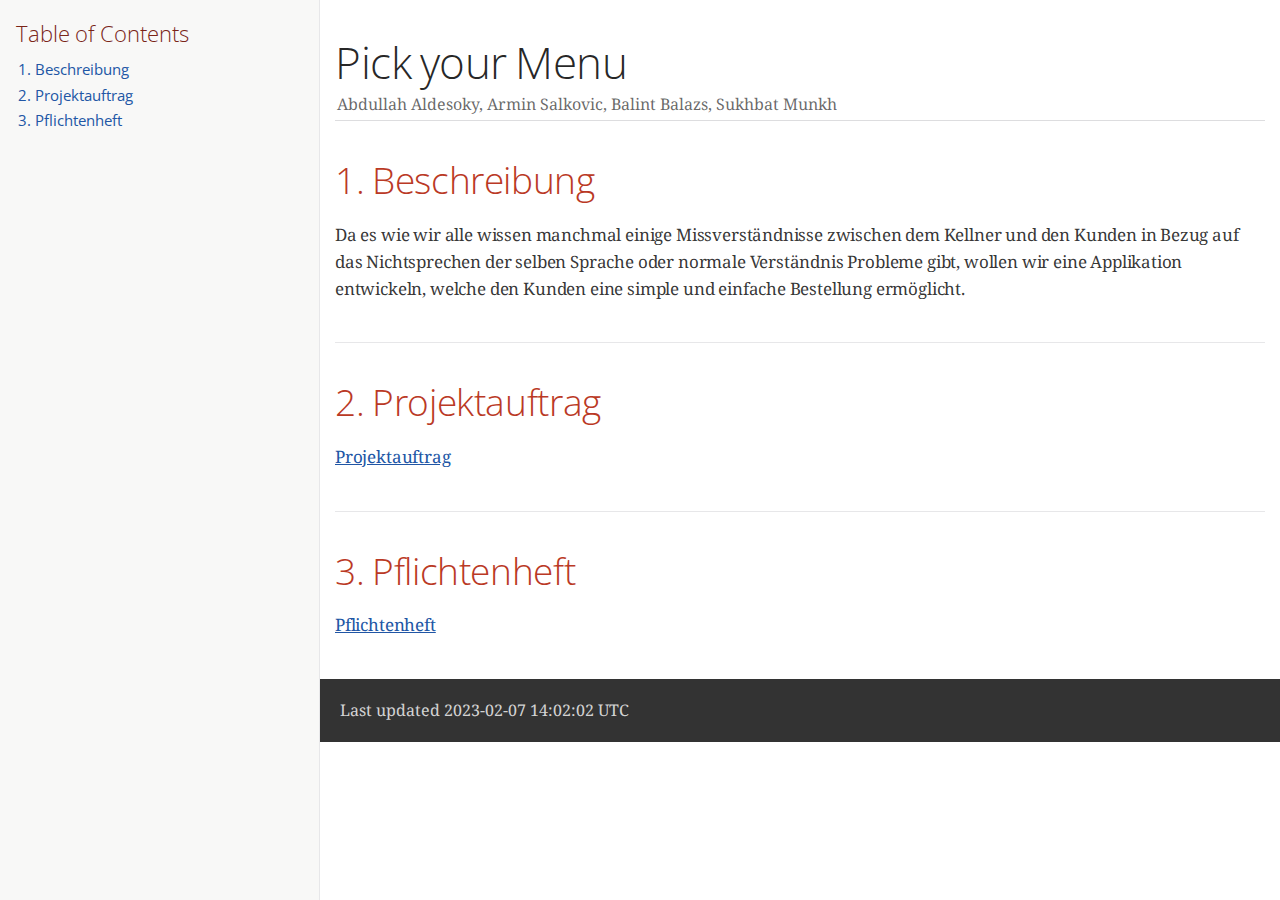
==== commit 027aff64: "Deploying to gh-pages from  @ 919ec0e7996e73fa2d1b995545b2b8ff36b482ee 🚀" ====
--- a/index.html
+++ b/index.html
@@ -483,7 +483,7 @@
 </div>
 <div id="footer">
 <div id="footer-text">
-Last updated 2023-02-06 13:58:58 UTC
+Last updated 2023-02-07 14:02:02 UTC
 </div>
 </div>
 </body>
